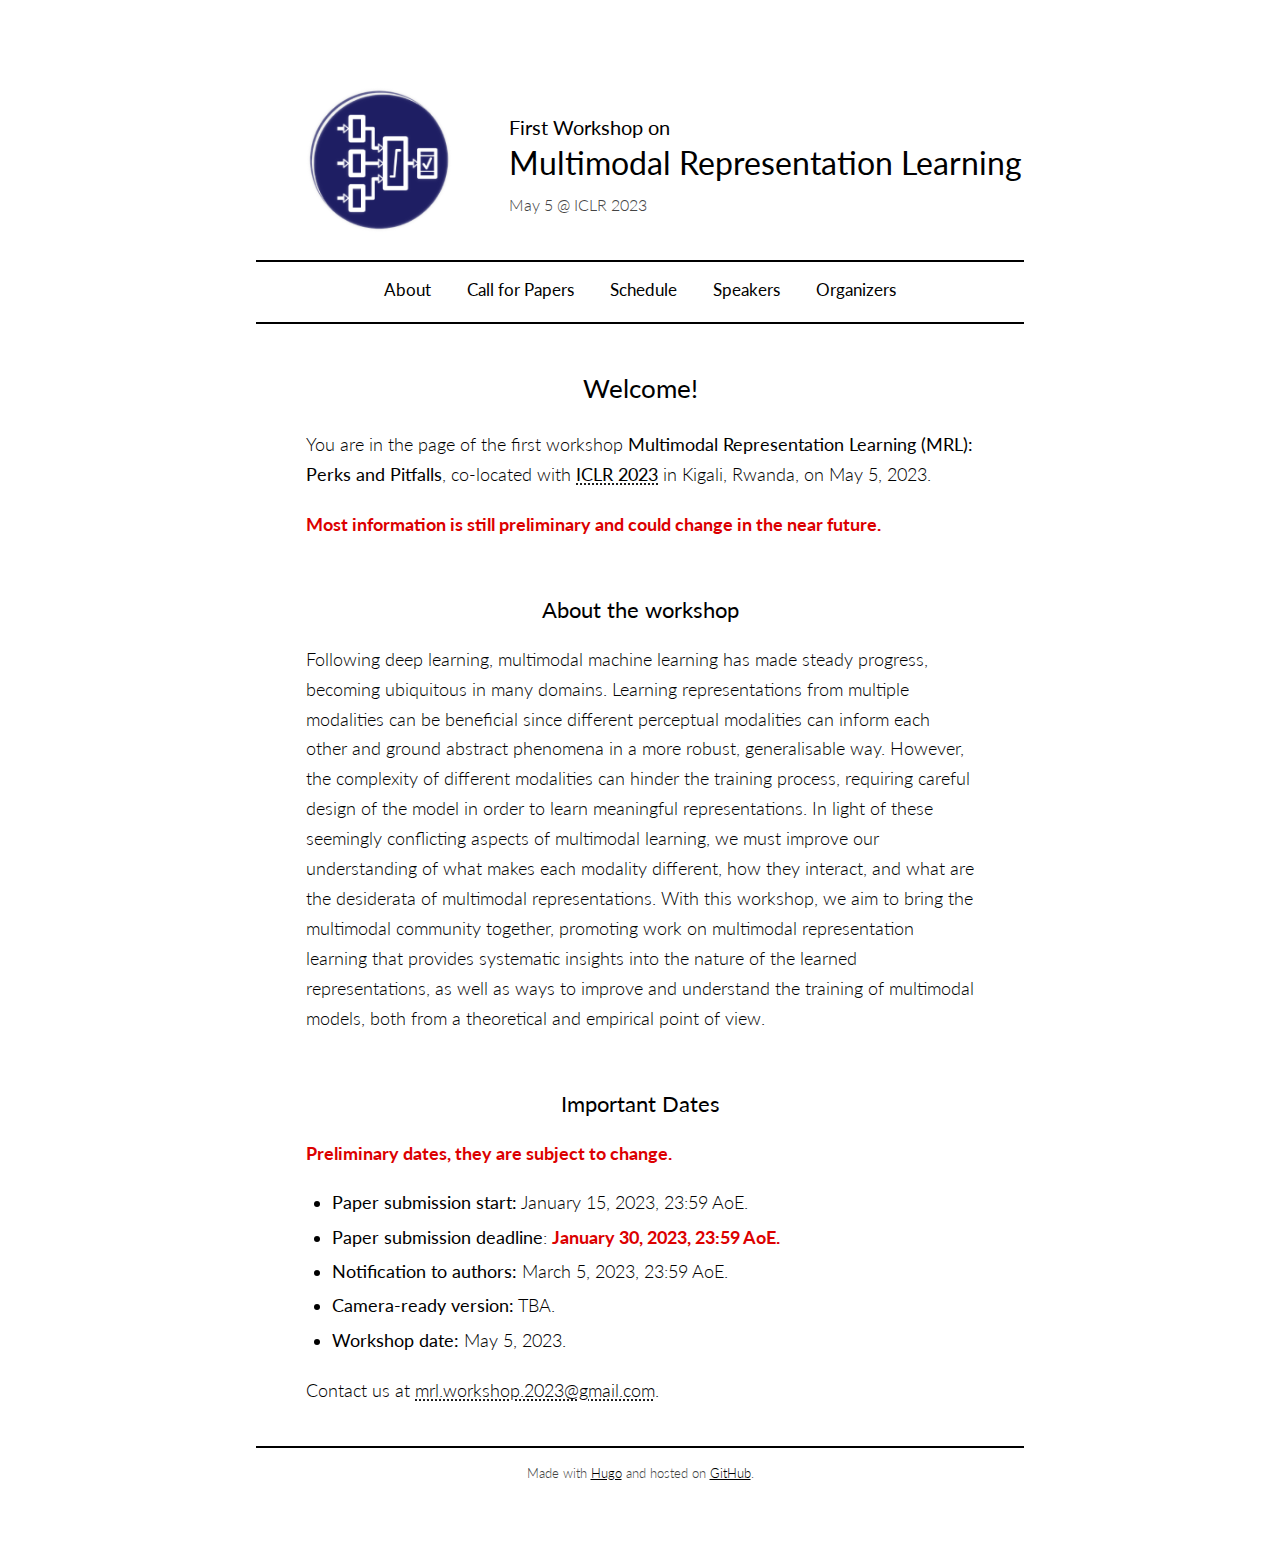
==== index.html @ 780d0f96 "deploy: 224b2d30a3d853405768d63436c2697b29ea3342" ====
<!DOCTYPE html>
<html lang="en"><head>

    <meta name="generator" content="Hugo 0.108.0">
    <meta name="date" content="2022-12-06T13:37:56Z">
    
    <meta charset="utf-8">
    <meta name="HandheldFriendly" content="True">
    <meta name="MobileOptimized" content="320">
    <meta name="viewport" content="width=device-width, initial-scale=1.0">
    <meta name="referrer" content="no-referrer">
    
    <meta name="author" content="Adrián Javaloy, Miguel Vasco, Petra Poklukar, Yuge Shi, Imant Daunhawer, Danica Kragic, Isabel Valera" />
    <meta name="description" content="First Workshop on Multimodal Representation Learning (ICLR 2023)" />
    <meta name="keywords" content="workshop, multimodal representation learning" />
    
    <title>MRL 2023 | Home</title>
    
    <meta property="og:title" content="Home" />
    <meta property="og:type" content="website" />
    <meta property="og:description" content="First Workshop on Multimodal Representation Learning (ICLR 2023)" />
    
    <meta name="twitter:title" content="" />
    
    <link rel="preconnect" href="https://fonts.googleapis.com">
    <link rel="preconnect" href="https://fonts.gstatic.com" crossorigin>
    <link href="https://fonts.googleapis.com/css2?family=Lato:ital,wght@0,300;0,400;1,300&display=swap" rel="stylesheet"> 
    
    <link rel="canonical" href="https://mrl-workshop.github.io/iclr-2023/">
    <link rel="stylesheet" href="https://mrl-workshop.github.io/iclr-2023/styles.css">
    
    <link rel="apple-touch-icon" sizes="180x180" href="https://mrl-workshop.github.io/iclr-2023/apple-touch-icon.png">
    <link rel="icon" type="image/png" sizes="32x32" href="https://mrl-workshop.github.io/iclr-2023/favicon-32x32.png">
    <link rel="icon" type="image/png" sizes="16x16" href="https://mrl-workshop.github.io/iclr-2023/favicon-16x16.png">
    <link rel="manifest" href="https://mrl-workshop.github.io/iclr-2023/site.webmanifest">

</head>
<body><section id="header">

    <div id="logo-container">
        <div id="title-inner-container">
            <a href="https://mrl-workshop.github.io/iclr-2023/"><img src="https://mrl-workshop.github.io/iclr-2023/logo.png" width="60%" id="logo"></a>
        </div>
    </div>

    <div id="title-container">
        <div id="title-inner-container">
            <div class="supertitle">First Workshop on</div>
            <div class="title"><a href="https://mrl-workshop.github.io/iclr-2023/">Multimodal Representation Learning</a></div>
            <div class="subtitle">May 5 @ ICLR 2023</div>
        </div>
    </div>

    <br>

    <div id="navigation">
        <ul>
        
            <li><strong><a href="https://mrl-workshop.github.io/iclr-2023/">About</a></strong></li>
        
            <li><strong><a href="https://mrl-workshop.github.io/iclr-2023/call-for-papers">Call for Papers</a></strong></li>
        
            <li><strong><a href="https://mrl-workshop.github.io/iclr-2023/schedule">Schedule</a></strong></li>
        
            <li><strong><a href="https://mrl-workshop.github.io/iclr-2023/speakers">Speakers</a></strong></li>
        
            <li><strong><a href="https://mrl-workshop.github.io/iclr-2023/organizers-reviewers">Organizers</a></strong></li>
        
      </ul>
    </div>

</section><section id="content">
        
    <h1 id="welcome">Welcome!</h1>
<p>You are in the page of the first workshop <strong>Multimodal Representation Learning (MRL): Perks and Pitfalls</strong>, co-located with <a href="https://iclr.cc/Conferences/2023"><strong>ICLR 2023</strong></a> in Kigali, Rwanda, on May 5, 2023.</p>
<p><span class="alert">Most information is still preliminary and could change in the near future.</span></p>
<h2 id="about-the-workshop">About the workshop</h2>
<p>Following deep learning, multimodal machine learning has made steady progress, becoming ubiquitous in many domains. Learning representations from multiple modalities can be beneficial since different perceptual modalities can inform each other and ground abstract phenomena in a more robust, generalisable way. However, the complexity of different modalities can hinder the training process, requiring careful design of the model in order to learn meaningful representations. In light of these seemingly conflicting aspects of multimodal learning, we must improve our understanding of what makes each modality different, how they interact, and what are the desiderata of multimodal representations. With this workshop, we aim to bring the multimodal community together, promoting work on multimodal representation learning that provides systematic insights into the nature of the learned representations, as well as ways to improve and understand the training of multimodal models, both from a theoretical and empirical point of view.</p>
<h2 id="important-dates">Important Dates</h2>
<!-- <div id="dates"></div> -->
<p><span class="alert">Preliminary dates, they are subject to change.</span></p>
<ul>
<li><strong>Paper submission start:</strong> January 15, 2023, 23:59 AoE.</li>
<li><strong>Paper submission deadline</strong>: <span class="alert"> January 30, 2023, 23:59 AoE.</span></li>
<li><strong>Notification to authors:</strong> March 5, 2023, 23:59 AoE.</li>
<li><strong>Camera-ready version:</strong> TBA.</li>
<li><strong>Workshop date:</strong> May 5, 2023.</li>
</ul>
<p>Contact us at <a href="mailto:mrl.workshop.2023@gmail.com">mrl.workshop.2023@gmail.com</a>.</p>


    </section>
<div id="footer">
    Made with <a href="https://gohugo.io/">Hugo</a> and hosted on <a href="https://github.com/MRL-Workshop/iclr-2023">GitHub</a>.
</div>


</body>

</html>
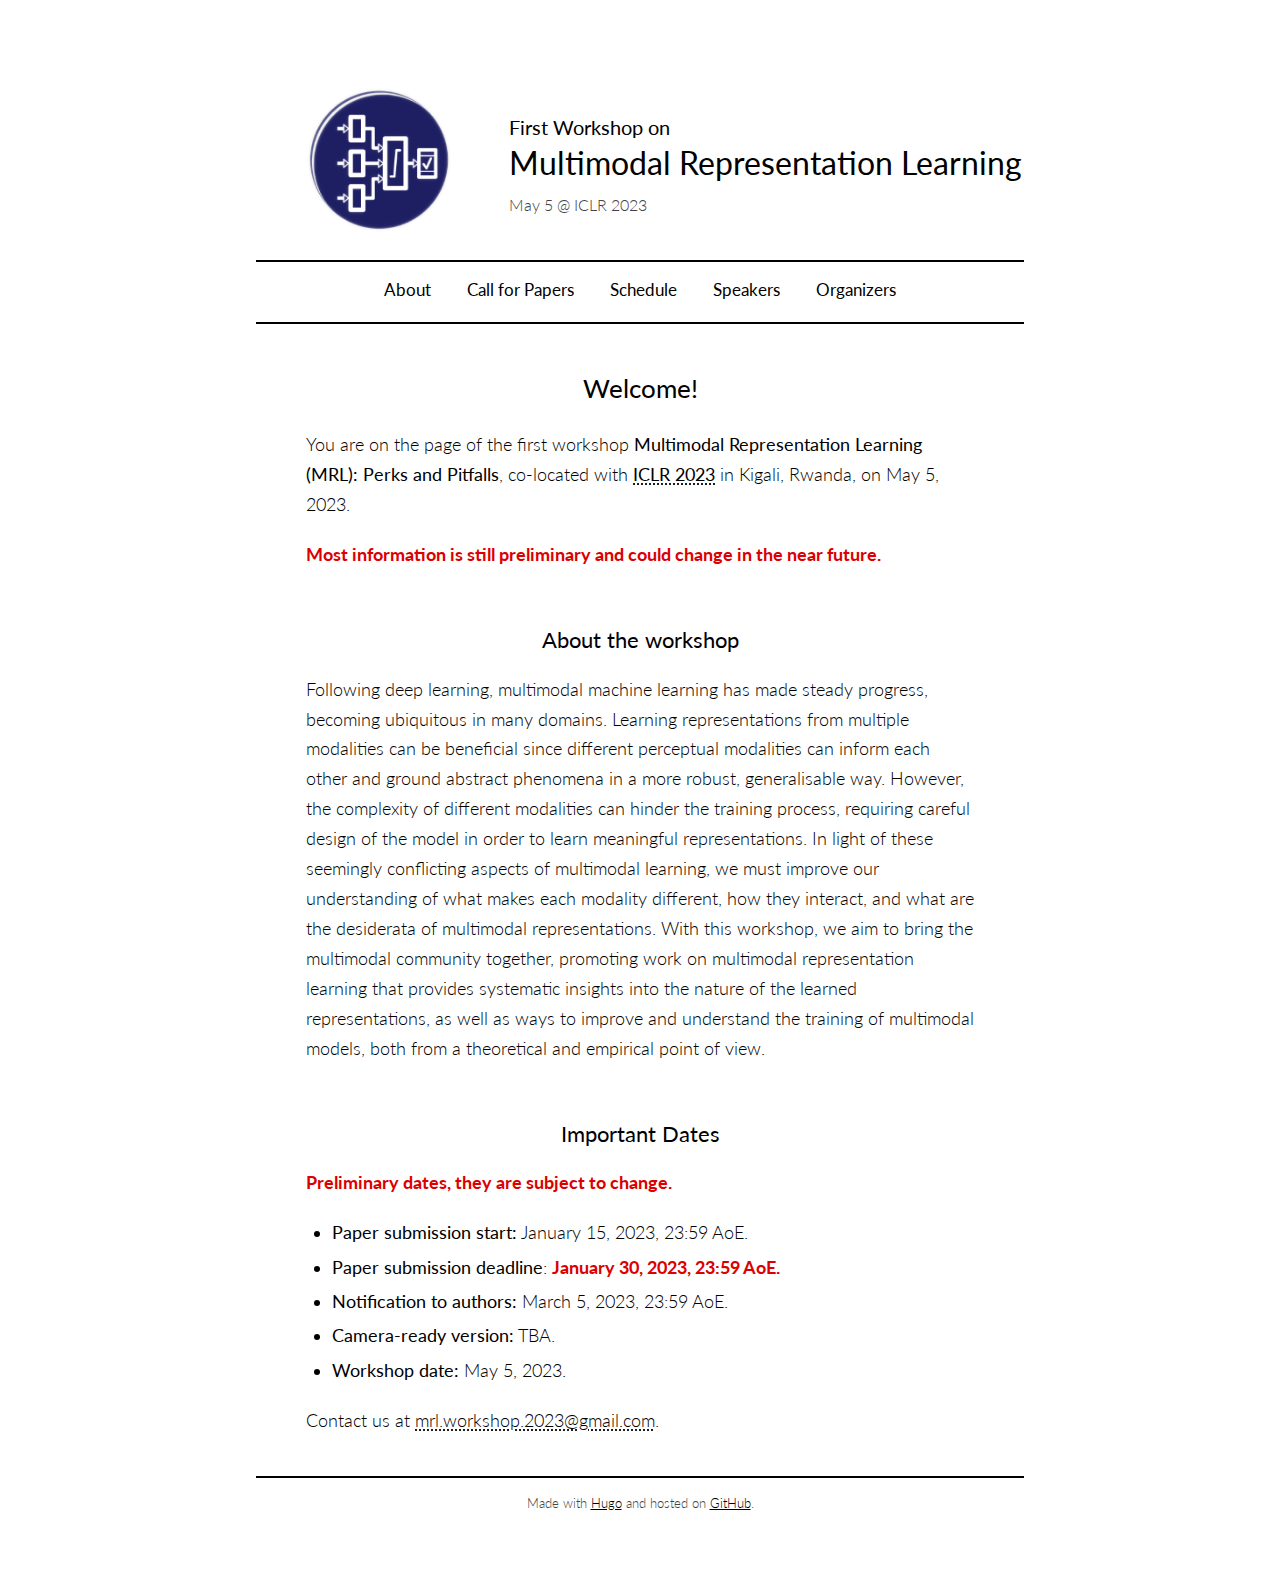
==== commit 1d8ac23b: "deploy: 6a4886ba8fa4050952139765870aa151db72362c" ====
--- a/index.html
+++ b/index.html
@@ -72,7 +72,7 @@
 </section><section id="content">
         
     <h1 id="welcome">Welcome!</h1>
-<p>You are in the page of the first workshop <strong>Multimodal Representation Learning (MRL): Perks and Pitfalls</strong>, co-located with <a href="https://iclr.cc/Conferences/2023"><strong>ICLR 2023</strong></a> in Kigali, Rwanda, on May 5, 2023.</p>
+<p>You are on the page of the first workshop <strong>Multimodal Representation Learning (MRL): Perks and Pitfalls</strong>, co-located with <a href="https://iclr.cc/Conferences/2023"><strong>ICLR 2023</strong></a> in Kigali, Rwanda, on May 5, 2023.</p>
 <p><span class="alert">Most information is still preliminary and could change in the near future.</span></p>
 <h2 id="about-the-workshop">About the workshop</h2>
 <p>Following deep learning, multimodal machine learning has made steady progress, becoming ubiquitous in many domains. Learning representations from multiple modalities can be beneficial since different perceptual modalities can inform each other and ground abstract phenomena in a more robust, generalisable way. However, the complexity of different modalities can hinder the training process, requiring careful design of the model in order to learn meaningful representations. In light of these seemingly conflicting aspects of multimodal learning, we must improve our understanding of what makes each modality different, how they interact, and what are the desiderata of multimodal representations. With this workshop, we aim to bring the multimodal community together, promoting work on multimodal representation learning that provides systematic insights into the nature of the learned representations, as well as ways to improve and understand the training of multimodal models, both from a theoretical and empirical point of view.</p>
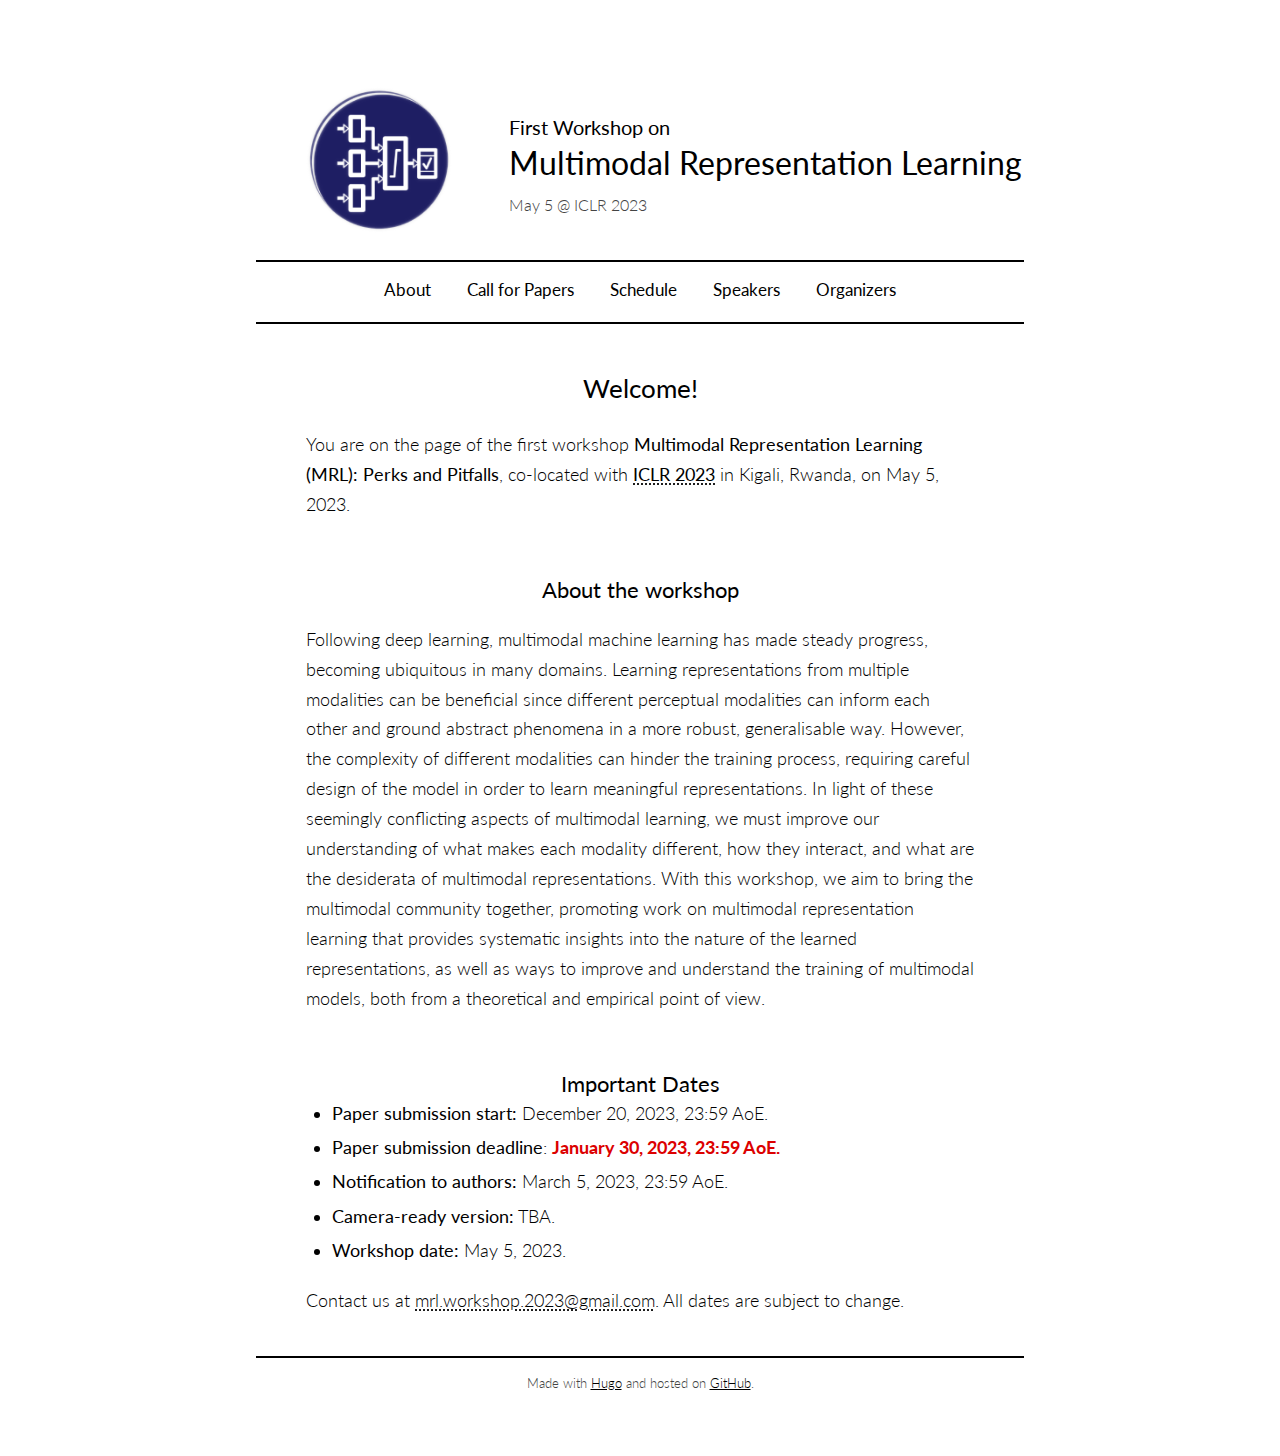
==== commit 82d3dc41: "deploy: 18b675c82e5ffc8f26abdbcbc83862992e16fc45" ====
--- a/index.html
+++ b/index.html
@@ -73,20 +73,20 @@
         
     <h1 id="welcome">Welcome!</h1>
 <p>You are on the page of the first workshop <strong>Multimodal Representation Learning (MRL): Perks and Pitfalls</strong>, co-located with <a href="https://iclr.cc/Conferences/2023"><strong>ICLR 2023</strong></a> in Kigali, Rwanda, on May 5, 2023.</p>
-<p><span class="alert">Most information is still preliminary and could change in the near future.</span></p>
+<!-- <span class="alert">Most information is still preliminary and could change in the near future.</span> -->
 <h2 id="about-the-workshop">About the workshop</h2>
 <p>Following deep learning, multimodal machine learning has made steady progress, becoming ubiquitous in many domains. Learning representations from multiple modalities can be beneficial since different perceptual modalities can inform each other and ground abstract phenomena in a more robust, generalisable way. However, the complexity of different modalities can hinder the training process, requiring careful design of the model in order to learn meaningful representations. In light of these seemingly conflicting aspects of multimodal learning, we must improve our understanding of what makes each modality different, how they interact, and what are the desiderata of multimodal representations. With this workshop, we aim to bring the multimodal community together, promoting work on multimodal representation learning that provides systematic insights into the nature of the learned representations, as well as ways to improve and understand the training of multimodal models, both from a theoretical and empirical point of view.</p>
 <h2 id="important-dates">Important Dates</h2>
-<!-- <div id="dates"></div> -->
-<p><span class="alert">Preliminary dates, they are subject to change.</span></p>
+<div id="dates"></div>
+<!-- <span class="alert">Preliminary dates, they are subject to change.</span>  -->
 <ul>
-<li><strong>Paper submission start:</strong> January 15, 2023, 23:59 AoE.</li>
+<li><strong>Paper submission start:</strong> December 20, 2023, 23:59 AoE.</li>
 <li><strong>Paper submission deadline</strong>: <span class="alert"> January 30, 2023, 23:59 AoE.</span></li>
 <li><strong>Notification to authors:</strong> March 5, 2023, 23:59 AoE.</li>
 <li><strong>Camera-ready version:</strong> TBA.</li>
 <li><strong>Workshop date:</strong> May 5, 2023.</li>
 </ul>
-<p>Contact us at <a href="mailto:mrl.workshop.2023@gmail.com">mrl.workshop.2023@gmail.com</a>.</p>
+<p>Contact us at <a href="mailto:mrl.workshop.2023@gmail.com">mrl.workshop.2023@gmail.com</a>. All dates are subject to change.</p>
 
 
     </section>
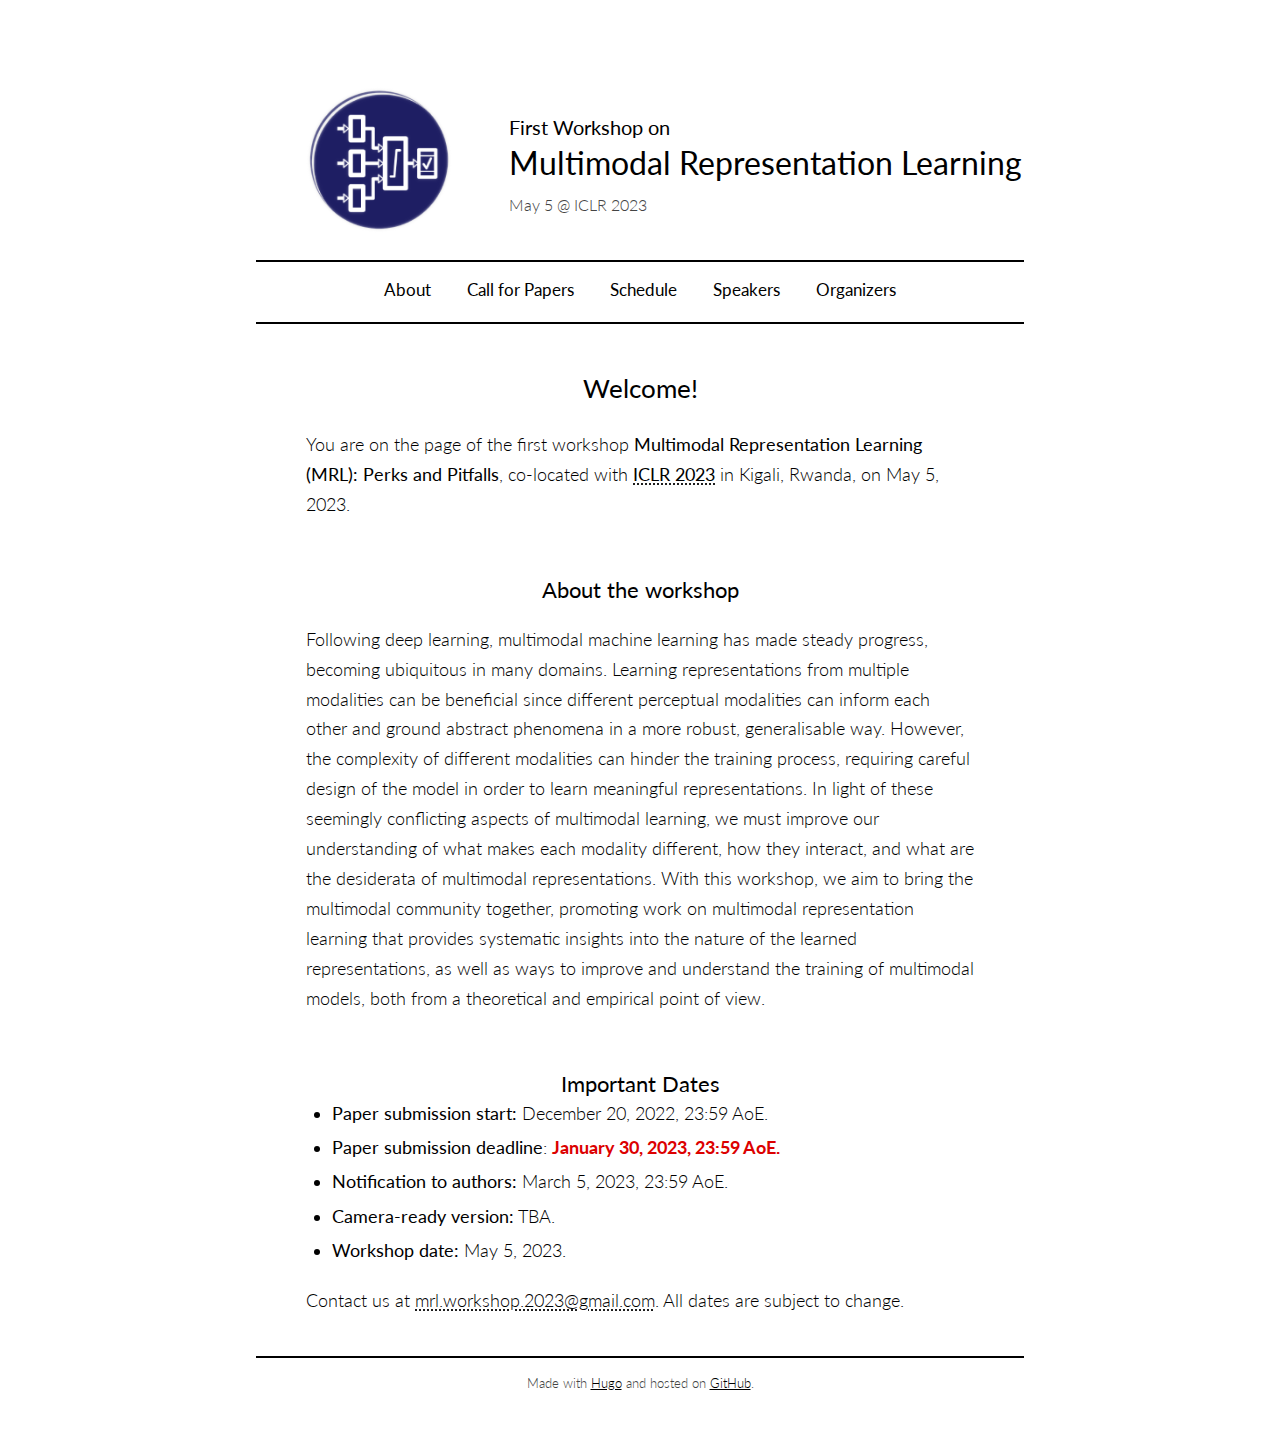
==== commit 8d18aa89: "deploy: 5944eeab4593ff6c76e264033e0109bc3bab4485" ====
--- a/index.html
+++ b/index.html
@@ -1,8 +1,8 @@
 <!DOCTYPE html>
 <html lang="en"><head>
 
-    <meta name="generator" content="Hugo 0.108.0">
-    <meta name="date" content="2022-12-06T13:37:56Z">
+    <meta name="generator" content="Hugo 0.109.0">
+    <meta name="date" content="2022-12-23T10:38:11Z">
     
     <meta charset="utf-8">
     <meta name="HandheldFriendly" content="True">
@@ -80,7 +80,7 @@
 <div id="dates"></div>
 <!-- <span class="alert">Preliminary dates, they are subject to change.</span>  -->
 <ul>
-<li><strong>Paper submission start:</strong> December 20, 2023, 23:59 AoE.</li>
+<li><strong>Paper submission start:</strong> December 20, 2022, 23:59 AoE.</li>
 <li><strong>Paper submission deadline</strong>: <span class="alert"> January 30, 2023, 23:59 AoE.</span></li>
 <li><strong>Notification to authors:</strong> March 5, 2023, 23:59 AoE.</li>
 <li><strong>Camera-ready version:</strong> TBA.</li>
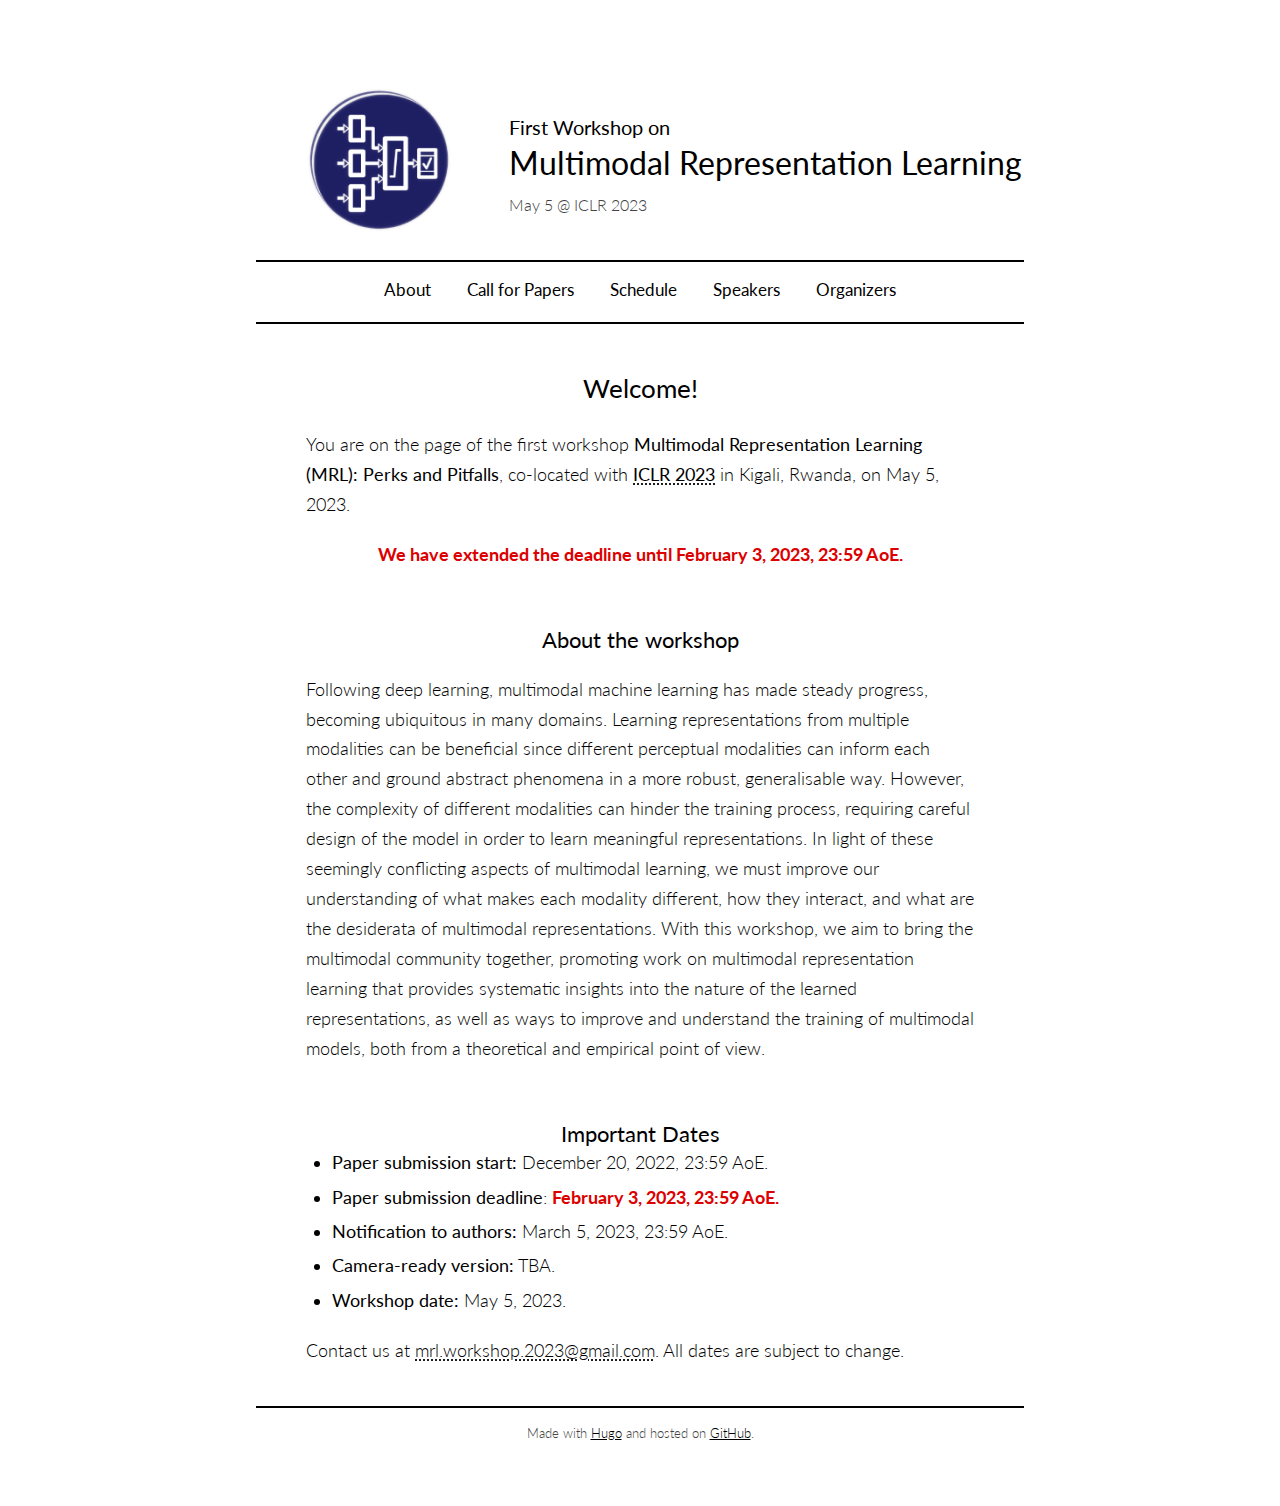
==== commit e6b5751f: "deploy: 0e7019ea1ce105f42f00b295538275412cb76af8" ====
--- a/index.html
+++ b/index.html
@@ -1,8 +1,8 @@
 <!DOCTYPE html>
 <html lang="en"><head>
 
-    <meta name="generator" content="Hugo 0.109.0">
-    <meta name="date" content="2022-12-23T10:38:11Z">
+    <meta name="generator" content="Hugo 0.110.0">
+    <meta name="date" content="2023-01-17T12:16:09Z">
     
     <meta charset="utf-8">
     <meta name="HandheldFriendly" content="True">
@@ -73,6 +73,7 @@
         
     <h1 id="welcome">Welcome!</h1>
 <p>You are on the page of the first workshop <strong>Multimodal Representation Learning (MRL): Perks and Pitfalls</strong>, co-located with <a href="https://iclr.cc/Conferences/2023"><strong>ICLR 2023</strong></a> in Kigali, Rwanda, on May 5, 2023.</p>
+<div  style="text-align: center"><span class="alert"> We have extended the deadline until February 3, 2023, 23:59 AoE.</span></div>
 <!-- <span class="alert">Most information is still preliminary and could change in the near future.</span> -->
 <h2 id="about-the-workshop">About the workshop</h2>
 <p>Following deep learning, multimodal machine learning has made steady progress, becoming ubiquitous in many domains. Learning representations from multiple modalities can be beneficial since different perceptual modalities can inform each other and ground abstract phenomena in a more robust, generalisable way. However, the complexity of different modalities can hinder the training process, requiring careful design of the model in order to learn meaningful representations. In light of these seemingly conflicting aspects of multimodal learning, we must improve our understanding of what makes each modality different, how they interact, and what are the desiderata of multimodal representations. With this workshop, we aim to bring the multimodal community together, promoting work on multimodal representation learning that provides systematic insights into the nature of the learned representations, as well as ways to improve and understand the training of multimodal models, both from a theoretical and empirical point of view.</p>
@@ -81,7 +82,7 @@
 <!-- <span class="alert">Preliminary dates, they are subject to change.</span>  -->
 <ul>
 <li><strong>Paper submission start:</strong> December 20, 2022, 23:59 AoE.</li>
-<li><strong>Paper submission deadline</strong>: <span class="alert"> January 30, 2023, 23:59 AoE.</span></li>
+<li><strong>Paper submission deadline</strong>: <span class="alert"> February 3, 2023, 23:59 AoE.</span></li>
 <li><strong>Notification to authors:</strong> March 5, 2023, 23:59 AoE.</li>
 <li><strong>Camera-ready version:</strong> TBA.</li>
 <li><strong>Workshop date:</strong> May 5, 2023.</li>
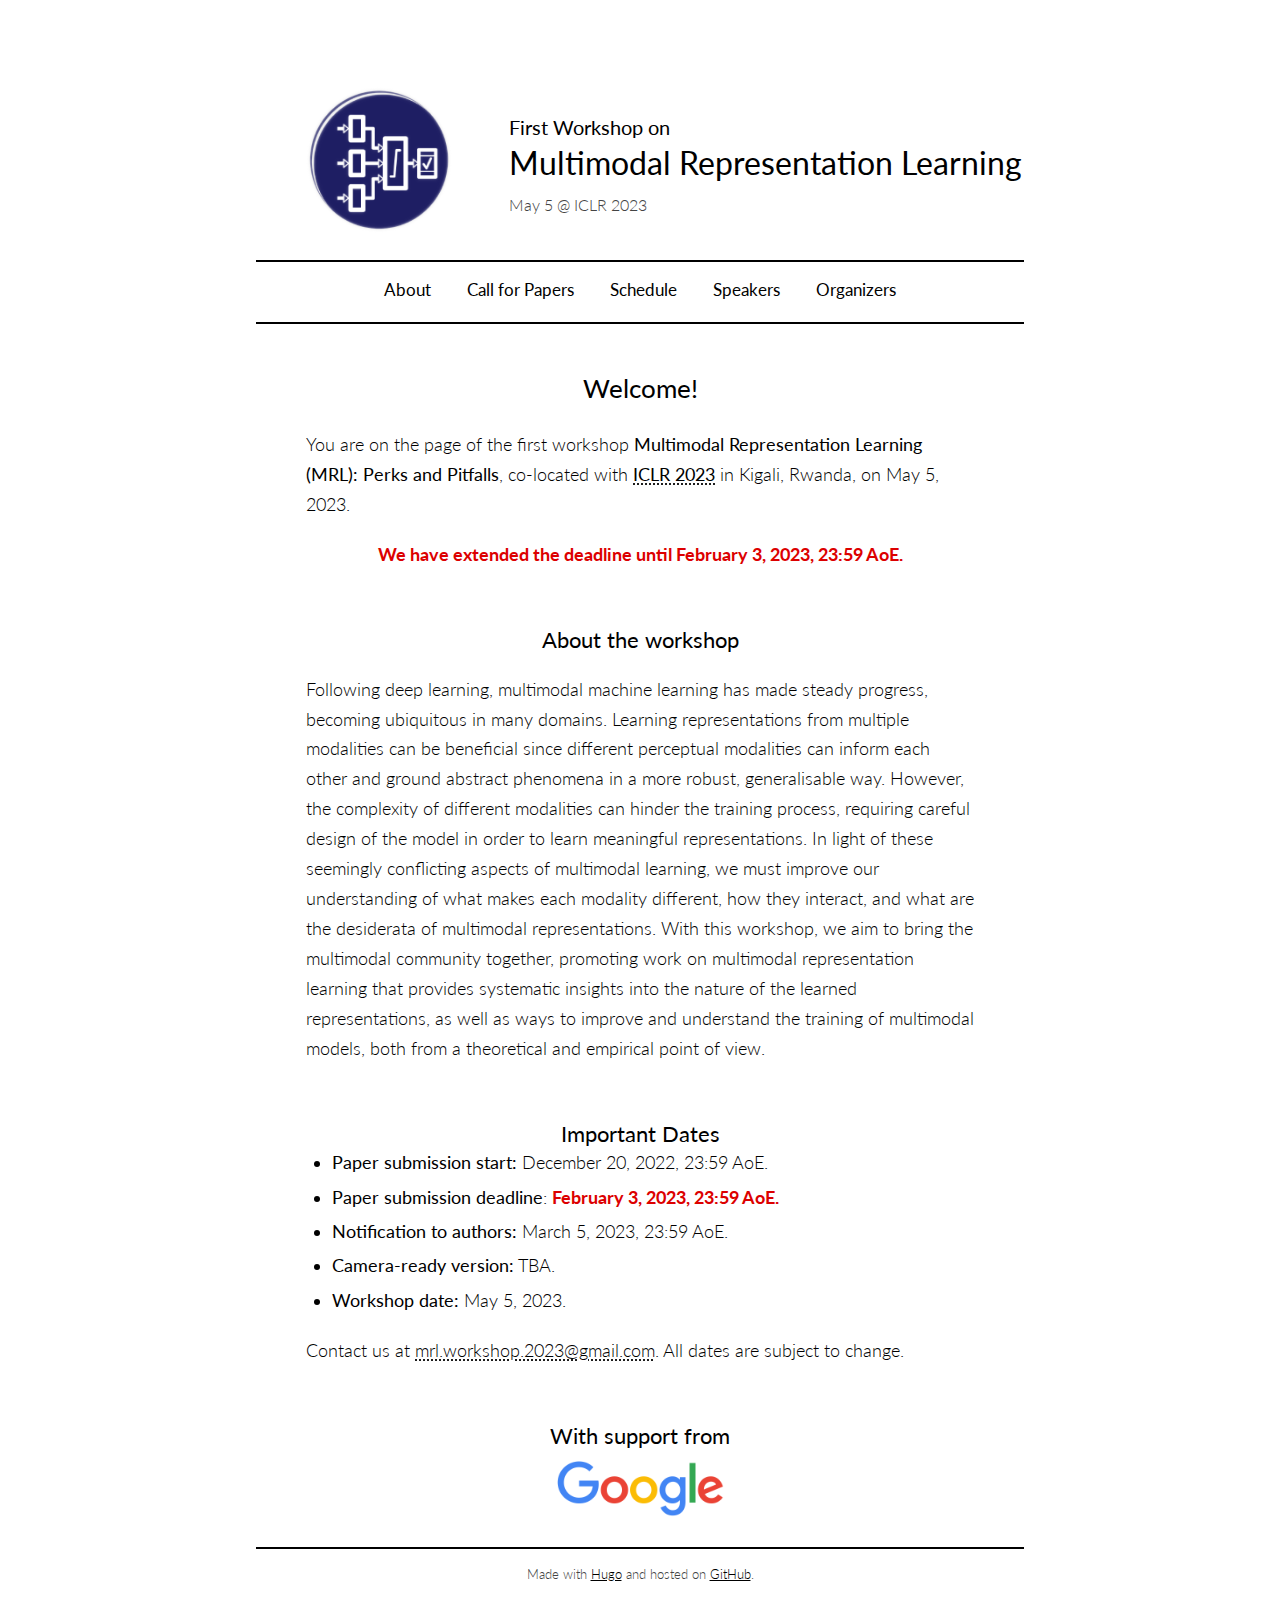
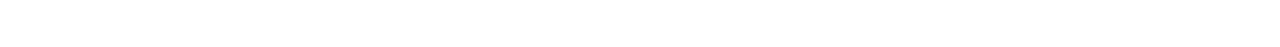
==== commit bf84944f: "deploy: 2e145e5774bb7b3a11f3bf3fcd723187d146d5c4" ====
--- a/index.html
+++ b/index.html
@@ -1,8 +1,8 @@
 <!DOCTYPE html>
 <html lang="en"><head>
 
-    <meta name="generator" content="Hugo 0.110.0">
-    <meta name="date" content="2023-01-17T12:16:09Z">
+    <meta name="generator" content="Hugo 0.111.2">
+    <meta name="date" content="2023-03-05T12:32:20Z">
     
     <meta charset="utf-8">
     <meta name="HandheldFriendly" content="True">
@@ -88,6 +88,12 @@
 <li><strong>Workshop date:</strong> May 5, 2023.</li>
 </ul>
 <p>Contact us at <a href="mailto:mrl.workshop.2023@gmail.com">mrl.workshop.2023@gmail.com</a>. All dates are subject to change.</p>
+<h2 id="with-support-from">With support from</h2>
+  <div id="sponsor-logo-container">
+      <div id="sponsor-inner-container">
+          <img src="https://mrl-workshop.github.io/iclr-2023/googlelogo_color_416x140dp.png" width="25%" id="sponsor-logo">
+      </div>
+  </div>
 
 
     </section>
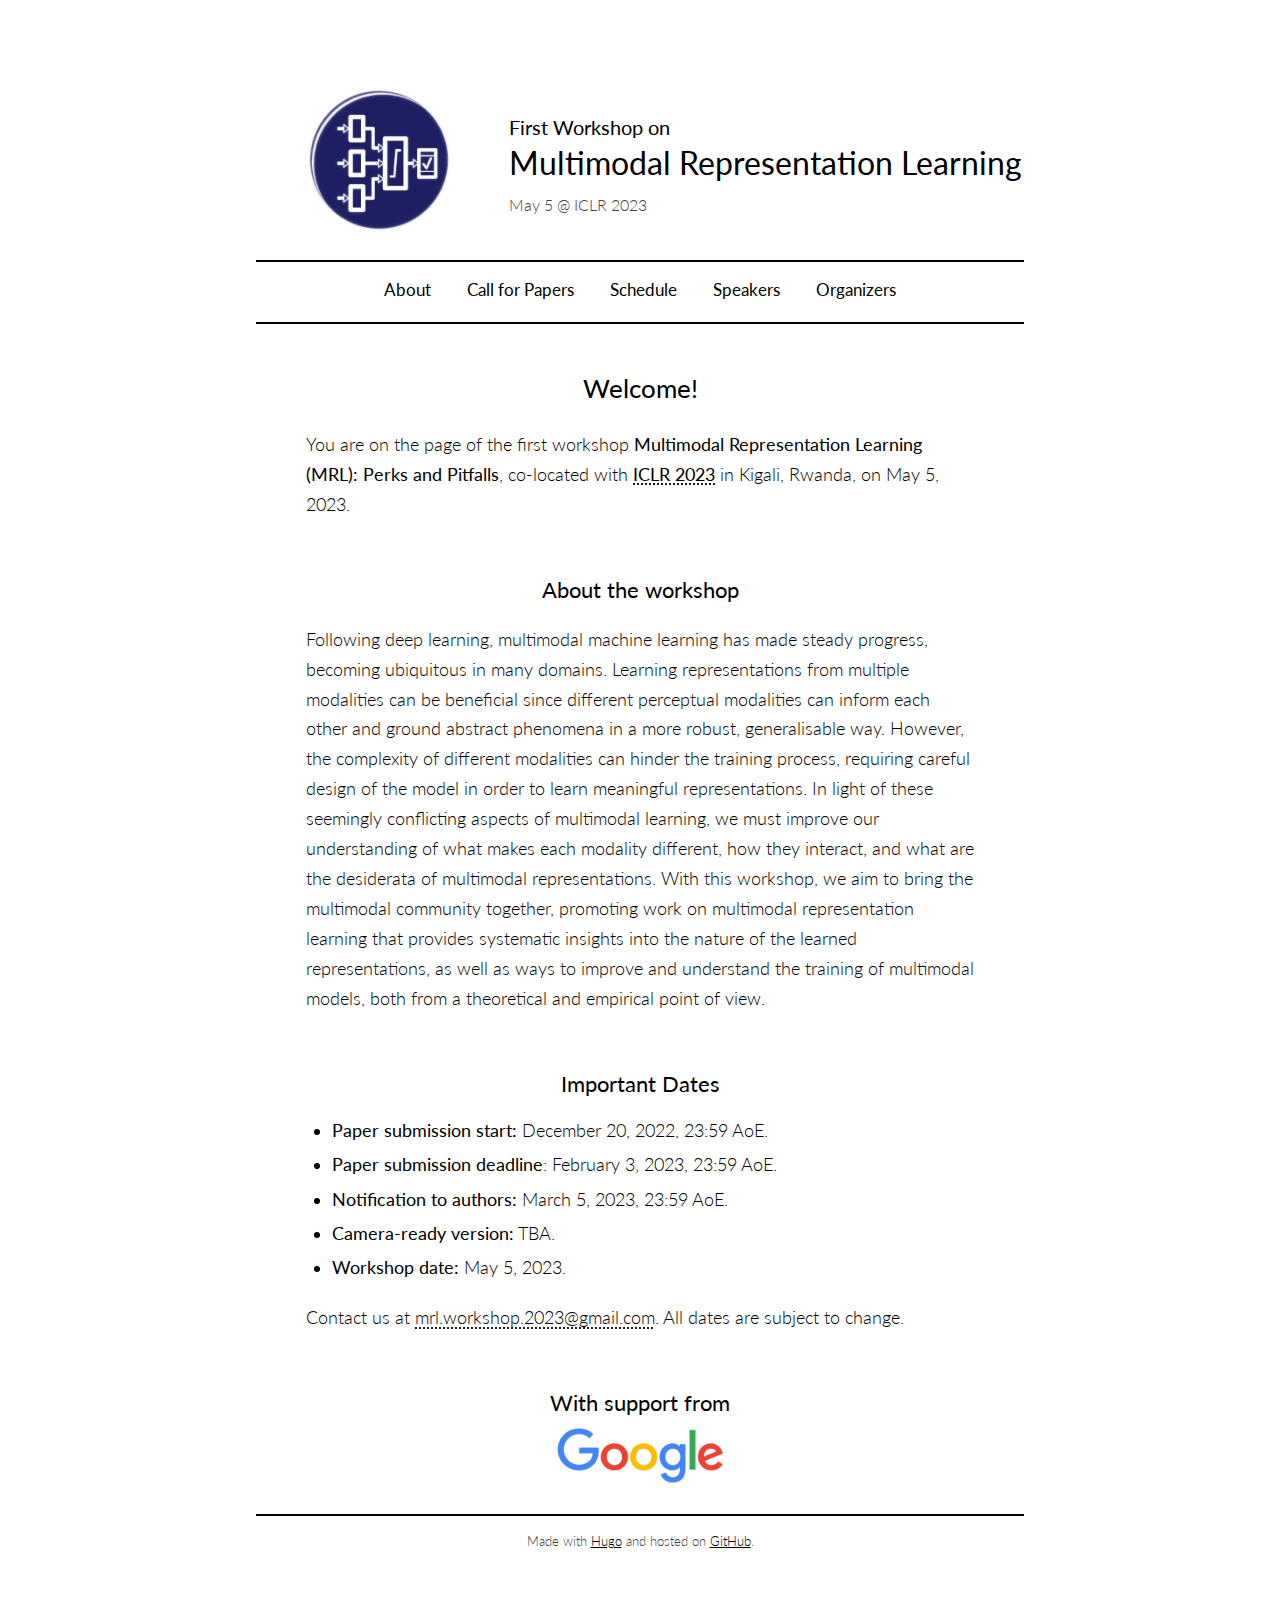
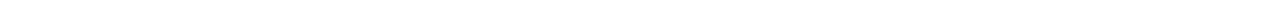
==== commit 1c2d905b: "deploy: e7c0e1651996f04ee14695146ccb608d7d5d024e" ====
--- a/index.html
+++ b/index.html
@@ -73,16 +73,16 @@
         
     <h1 id="welcome">Welcome!</h1>
 <p>You are on the page of the first workshop <strong>Multimodal Representation Learning (MRL): Perks and Pitfalls</strong>, co-located with <a href="https://iclr.cc/Conferences/2023"><strong>ICLR 2023</strong></a> in Kigali, Rwanda, on May 5, 2023.</p>
-<div  style="text-align: center"><span class="alert"> We have extended the deadline until February 3, 2023, 23:59 AoE.</span></div>
+<!-- <div  style="text-align: center"><span class="alert"> We have extended the deadline until February 3, 2023, 23:59 AoE.</span></div> -->
 <!-- <span class="alert">Most information is still preliminary and could change in the near future.</span> -->
 <h2 id="about-the-workshop">About the workshop</h2>
 <p>Following deep learning, multimodal machine learning has made steady progress, becoming ubiquitous in many domains. Learning representations from multiple modalities can be beneficial since different perceptual modalities can inform each other and ground abstract phenomena in a more robust, generalisable way. However, the complexity of different modalities can hinder the training process, requiring careful design of the model in order to learn meaningful representations. In light of these seemingly conflicting aspects of multimodal learning, we must improve our understanding of what makes each modality different, how they interact, and what are the desiderata of multimodal representations. With this workshop, we aim to bring the multimodal community together, promoting work on multimodal representation learning that provides systematic insights into the nature of the learned representations, as well as ways to improve and understand the training of multimodal models, both from a theoretical and empirical point of view.</p>
 <h2 id="important-dates">Important Dates</h2>
-<div id="dates"></div>
+<div id="dates" style="margin-bottom: 1em"></div>
 <!-- <span class="alert">Preliminary dates, they are subject to change.</span>  -->
 <ul>
 <li><strong>Paper submission start:</strong> December 20, 2022, 23:59 AoE.</li>
-<li><strong>Paper submission deadline</strong>: <span class="alert"> February 3, 2023, 23:59 AoE.</span></li>
+<li><strong>Paper submission deadline</strong>: February 3, 2023, 23:59 AoE.</li>
 <li><strong>Notification to authors:</strong> March 5, 2023, 23:59 AoE.</li>
 <li><strong>Camera-ready version:</strong> TBA.</li>
 <li><strong>Workshop date:</strong> May 5, 2023.</li>
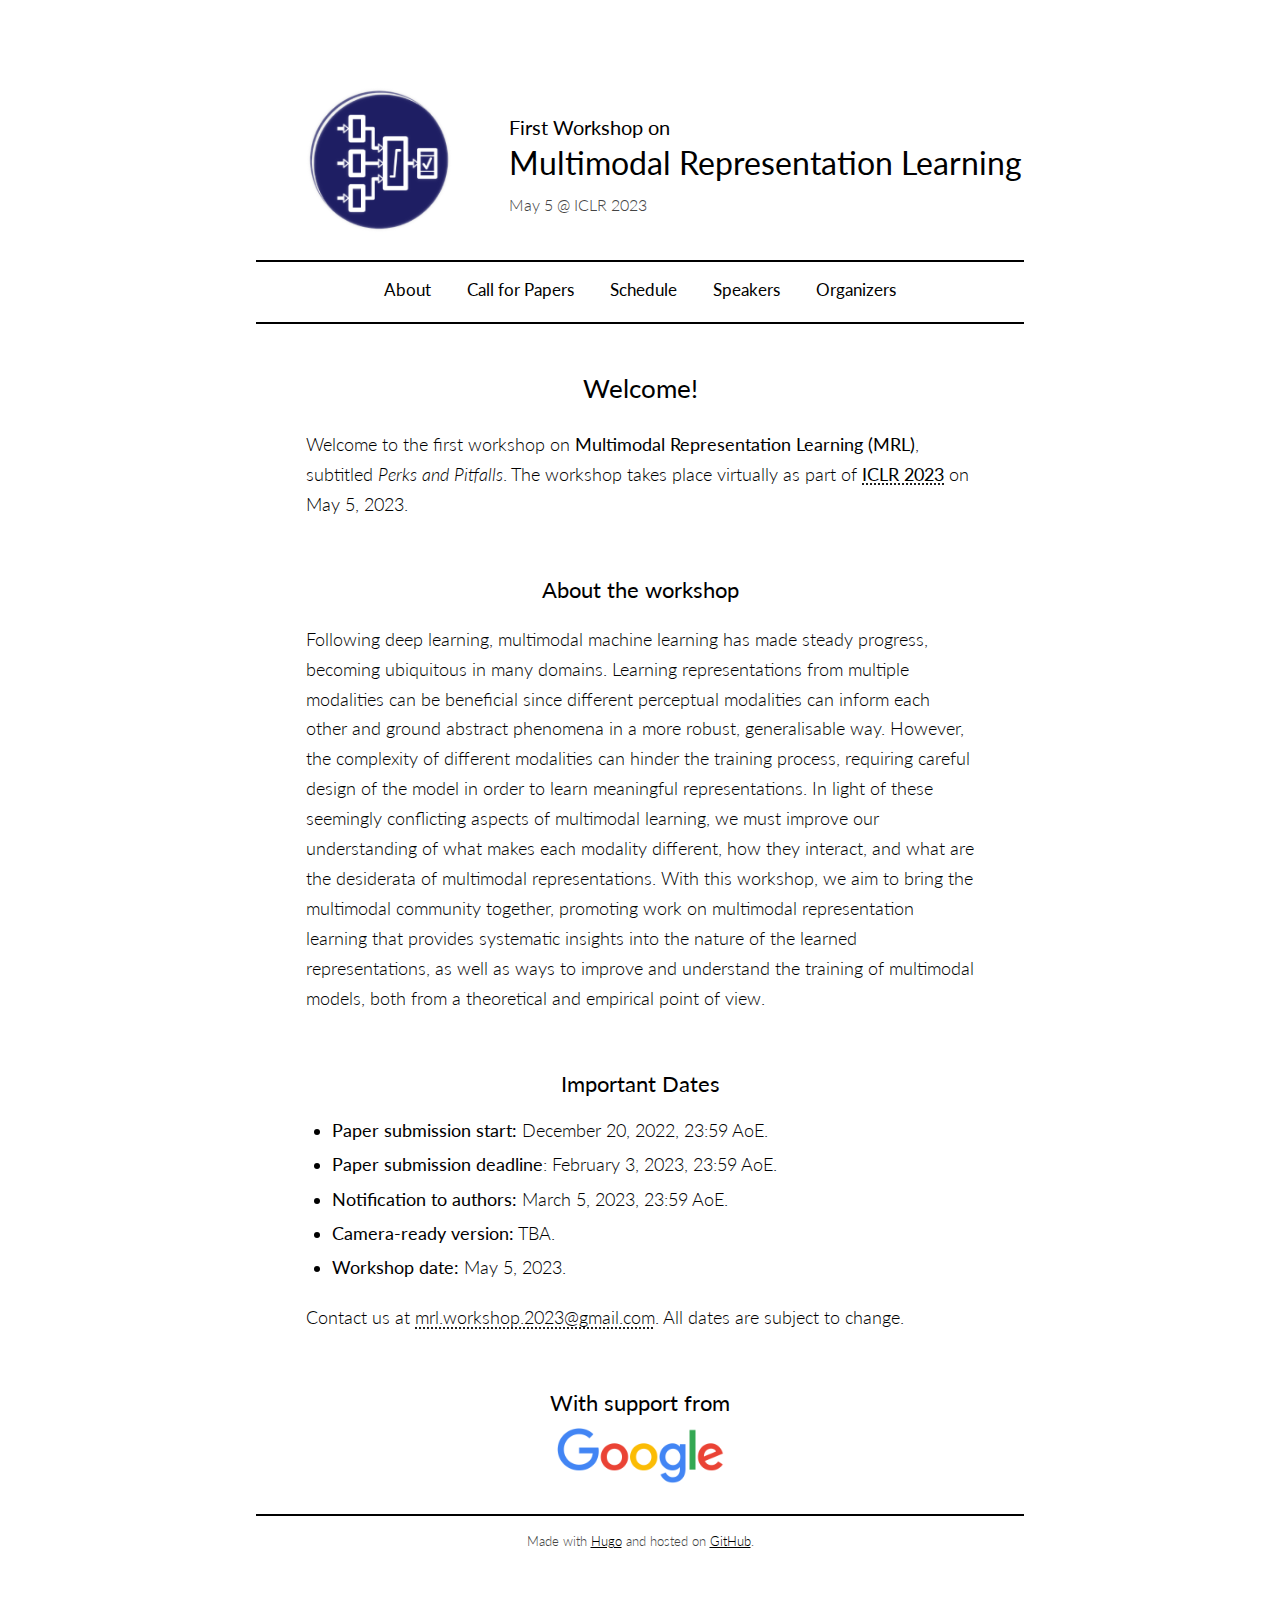
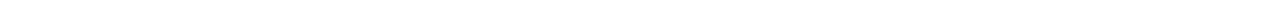
==== commit 6c45b1dc: "deploy: 817058b515b95f73ba8df7be98c78ef23a8ca71c" ====
--- a/index.html
+++ b/index.html
@@ -1,8 +1,8 @@
 <!DOCTYPE html>
 <html lang="en"><head>
 
-    <meta name="generator" content="Hugo 0.111.2">
-    <meta name="date" content="2023-03-05T12:32:20Z">
+    <meta name="generator" content="Hugo 0.111.3">
+    <meta name="date" content="2023-03-12T11:40:50Z">
     
     <meta charset="utf-8">
     <meta name="HandheldFriendly" content="True">
@@ -72,7 +72,9 @@
 </section><section id="content">
         
     <h1 id="welcome">Welcome!</h1>
-<p>You are on the page of the first workshop <strong>Multimodal Representation Learning (MRL): Perks and Pitfalls</strong>, co-located with <a href="https://iclr.cc/Conferences/2023"><strong>ICLR 2023</strong></a> in Kigali, Rwanda, on May 5, 2023.</p>
+<p>Welcome to the first workshop on <strong>Multimodal Representation Learning (MRL)</strong>, subtitled
+<em>Perks and Pitfalls</em>. The workshop takes place virtually as part of <a href="https://iclr.cc/Conferences/2023"><strong>ICLR
+2023</strong></a> on May 5, 2023.</p>
 <!-- <div  style="text-align: center"><span class="alert"> We have extended the deadline until February 3, 2023, 23:59 AoE.</span></div> -->
 <!-- <span class="alert">Most information is still preliminary and could change in the near future.</span> -->
 <h2 id="about-the-workshop">About the workshop</h2>
